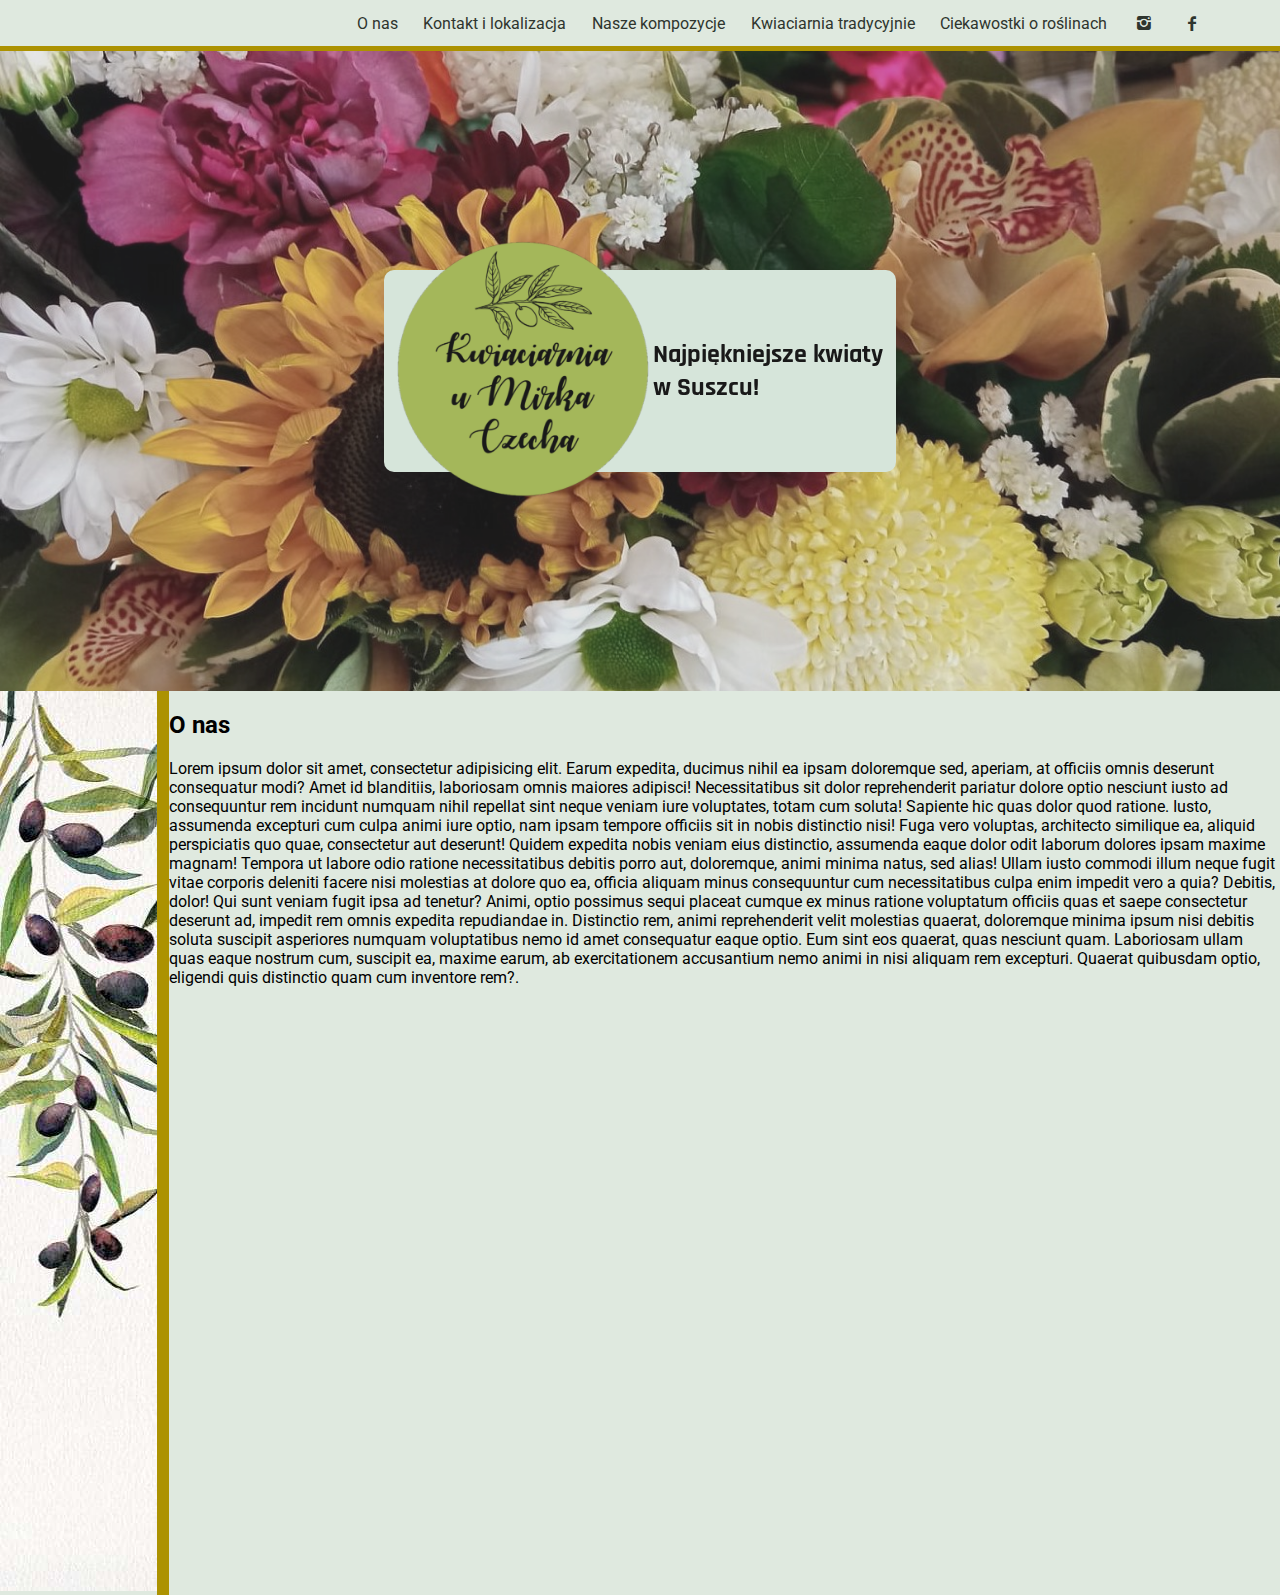
==== Kwiaciarnia/kwiaciarnia.html @ 23f0bf59 "first commit" ====
<!DOCTYPE HTML>
<html lang="pl">
<head>
	<title>Kwiaciarnia u Mirka Czech</title>
	<meta charset="utf-8"/>
	<meta name="discription" content="Jeśli szukasz kwiaciarni w Suszcu, to właśnie ją znalazłeś"/>
	<meta name="keyword" content="kwiaciarnia, Mirosław, Czech, kwiaciarnia u Mirka Czecha, Suszec, kwiaciarnia Suszec, kwiaty Suszec, kwiaty, kompozycje kwiatowe"/>
	<meta http-equiv="X-UA-Compatible"  content="IE=edge,chrome=1" />	
	
	<link rel="stylesheet" href="css/style.css" type="text/css"/>
	<link rel="stylesheet" href="css/fontello.css" type="text/css" />
  <link rel="preconnect" href="https://fonts.gstatic.com">
<link href="https://fonts.googleapis.com/css2?family=Rajdhani&family=Roboto&display=swap" rel="stylesheet">
	
</head>
<body>
  <nav>
    <a class="mainNavi" href="#"><div>O nas</div></a>
    <a class="mainNavi" href="#"><div>Kontakt i lokalizacja</div></a>
    <a class="mainNavi" href="#"><div>Nasze kompozycje</div></a>
    <a class="mainNavi" href="#"><div>Kwiaciarnia tradycyjnie</div></a>
    <a class="mainNavi" href="#"><div>Ciekawostki o roślinach</div></a>
    <a class="mainNavi" href="#"><div><i class="icon-instagram-1"></i></div></a>
    <a class="mainNavi" href="#"><div><i class="icon-facebook-1"></i></div></a>
  </nav>
  <header>
    <img class='bazgrol' src='css/img/Bez tytułu.jpg'>
    <div class="logo">
      <div><img class="logo1" src="css/img/logo 2.png" alt="logo kwiaciarni"></div>
      <div><h1>Najpiękniejsze kwiaty </br>w Suszcu!</h1></div>
    </div>
  </header>
  <main>
    <section class="container">
      <aside>
        <img class='liwki' src='css/img/liwki_bok.jpg'>
      </aside>
      <article>
        <h2>O nas</h2>
        <p>Lorem ipsum dolor sit amet, consectetur adipisicing elit. Earum expedita, ducimus nihil ea ipsam doloremque sed, aperiam, at officiis omnis deserunt consequatur modi? Amet id blanditiis, laboriosam omnis maiores adipisci!
          Necessitatibus sit dolor reprehenderit pariatur dolore optio nesciunt iusto ad consequuntur rem incidunt numquam nihil repellat sint neque veniam iure voluptates, totam cum soluta! Sapiente hic quas dolor quod ratione.
          Iusto, assumenda excepturi cum culpa animi iure optio, nam ipsam tempore officiis sit in nobis distinctio nisi! Fuga vero voluptas, architecto similique ea, aliquid perspiciatis quo quae, consectetur aut deserunt!
          Quidem expedita nobis veniam eius distinctio, assumenda eaque dolor odit laborum dolores ipsam maxime magnam! Tempora ut labore odio ratione necessitatibus debitis porro aut, doloremque, animi minima natus, sed alias!
          Ullam iusto commodi illum neque fugit vitae corporis deleniti facere nisi molestias at dolore quo ea, officia aliquam minus consequuntur cum necessitatibus culpa enim impedit vero a quia? Debitis, dolor!
          Qui sunt veniam fugit ipsa ad tenetur? Animi, optio possimus sequi placeat cumque ex minus ratione voluptatum officiis quas et saepe consectetur deserunt ad, impedit rem omnis expedita repudiandae in.
          Distinctio rem, animi reprehenderit velit molestias quaerat, doloremque minima ipsum nisi debitis soluta suscipit asperiores numquam voluptatibus nemo id amet consequatur eaque optio. Eum sint eos quaerat, quas nesciunt quam.
          Laboriosam ullam quas eaque nostrum cum, suscipit ea, maxime earum, ab exercitationem accusantium nemo animi in nisi aliquam rem excepturi. Quaerat quibusdam optio, eligendi quis distinctio quam cum inventore rem?.</p>
      </article>
    </section>
  </main>
</body>
</html>
---- Kwiaciarnia/css/style.css ----
* {
  -webkit-box-sizing: border-box;
          box-sizing: border-box;
}

body {
  background-color: #dfe9df;
  margin: 0;
  padding: 0;
  color: #000;
  font-family: 'Roboto', sans-serif;
}

body nav {
  background-color: #dfe9df;
  border-bottom: solid 5px #ac9201;
  position: -webkit-sticky;
  position: sticky;
  top: 0;
  left: 0;
  display: -webkit-box;
  display: -ms-flexbox;
  display: flex;
  -webkit-box-align: center;
      -ms-flex-align: center;
          align-items: center;
  -webkit-box-pack: end;
      -ms-flex-pack: end;
          justify-content: flex-end;
  width: 100%;
  padding-right: 5vw;
  z-index: 2;
  height: 4vw;
}

body nav .mainNavi {
  padding: 1vw;
  text-decoration: none;
  color: #2e352e;
}

body nav .mainNavi:hover {
  text-shadow: 1px 1px 1px #b0cab0;
  -webkit-transition: font-size 0.2s linear;
  transition: font-size 0.2s linear;
  font-size: 1.1em;
}

body header {
  background-image: url(img/tlo.jpg);
  background-attachment: fixed;
  background-size: cover;
  width: 100%;
  height: 50vw;
  -webkit-filter: contrast(80%) saturate(80%);
          filter: contrast(80%) saturate(80%);
  display: -webkit-box;
  display: -ms-flexbox;
  display: flex;
  -webkit-box-align: center;
      -ms-flex-align: center;
          align-items: center;
  -webkit-box-pack: center;
      -ms-flex-pack: center;
          justify-content: center;
}

body header .bazgrol {
  width: 40vw;
  border-radius: 10px;
}

body header .logo {
  display: -webkit-box;
  display: -ms-flexbox;
  display: flex;
  -webkit-box-align: center;
      -ms-flex-align: center;
          align-items: center;
  -webkit-box-pack: center;
      -ms-flex-pack: center;
          justify-content: center;
  position: absolute;
}

body header .logo .logo1 {
  width: 20vw;
}

body header .logo h1 {
  font-size: 2vw;
  font-family: 'Rajdhani', sans-serif;
}

body .container {
  display: -webkit-box;
  display: -ms-flexbox;
  display: flex;
}

body .container aside {
  border-right: solid 1vw #ac9201;
}
/*# sourceMappingURL=style.css.map */
---- Kwiaciarnia/css/fontello.css ----
@font-face {
  font-family: 'fontello';
  src: url('../font/fontello.eot?26356814');
  src: url('../font/fontello.eot?26356814#iefix') format('embedded-opentype'),
       url('../font/fontello.woff2?26356814') format('woff2'),
       url('../font/fontello.woff?26356814') format('woff'),
       url('../font/fontello.ttf?26356814') format('truetype'),
       url('../font/fontello.svg?26356814#fontello') format('svg');
  font-weight: normal;
  font-style: normal;
}
/* Chrome hack: SVG is rendered more smooth in Windozze. 100% magic, uncomment if you need it. */
/* Note, that will break hinting! In other OS-es font will be not as sharp as it could be */
/*
@media screen and (-webkit-min-device-pixel-ratio:0) {
  @font-face {
    font-family: 'fontello';
    src: url('../font/fontello.svg?26356814#fontello') format('svg');
  }
}
*/
 
 [class^="icon-"]:before, [class*=" icon-"]:before {
  font-family: "fontello";
  font-style: normal;
  font-weight: normal;
  speak: never;
 
  display: inline-block;
  text-decoration: inherit;
  width: 1em;
  margin-right: .2em;
  text-align: center;
  /* opacity: .8; */
 
  /* For safety - reset parent styles, that can break glyph codes*/
  font-variant: normal;
  text-transform: none;
 
  /* fix buttons height, for twitter bootstrap */
  line-height: 1em;
 
  /* Animation center compensation - margins should be symmetric */
  /* remove if not needed */
  margin-left: .2em;
 
  /* you can be more comfortable with increased icons size */
  /* font-size: 120%; */
 
  /* Font smoothing. That was taken from TWBS */
  -webkit-font-smoothing: antialiased;
  -moz-osx-font-smoothing: grayscale;
 
  /* Uncomment for 3D effect */
  /* text-shadow: 1px 1px 1px rgba(127, 127, 127, 0.3); */
}
 
.icon-facebook-1:before { content: '\f30c'; } /* '' */
.icon-instagram-1:before { content: '\f32d'; } /* '' */
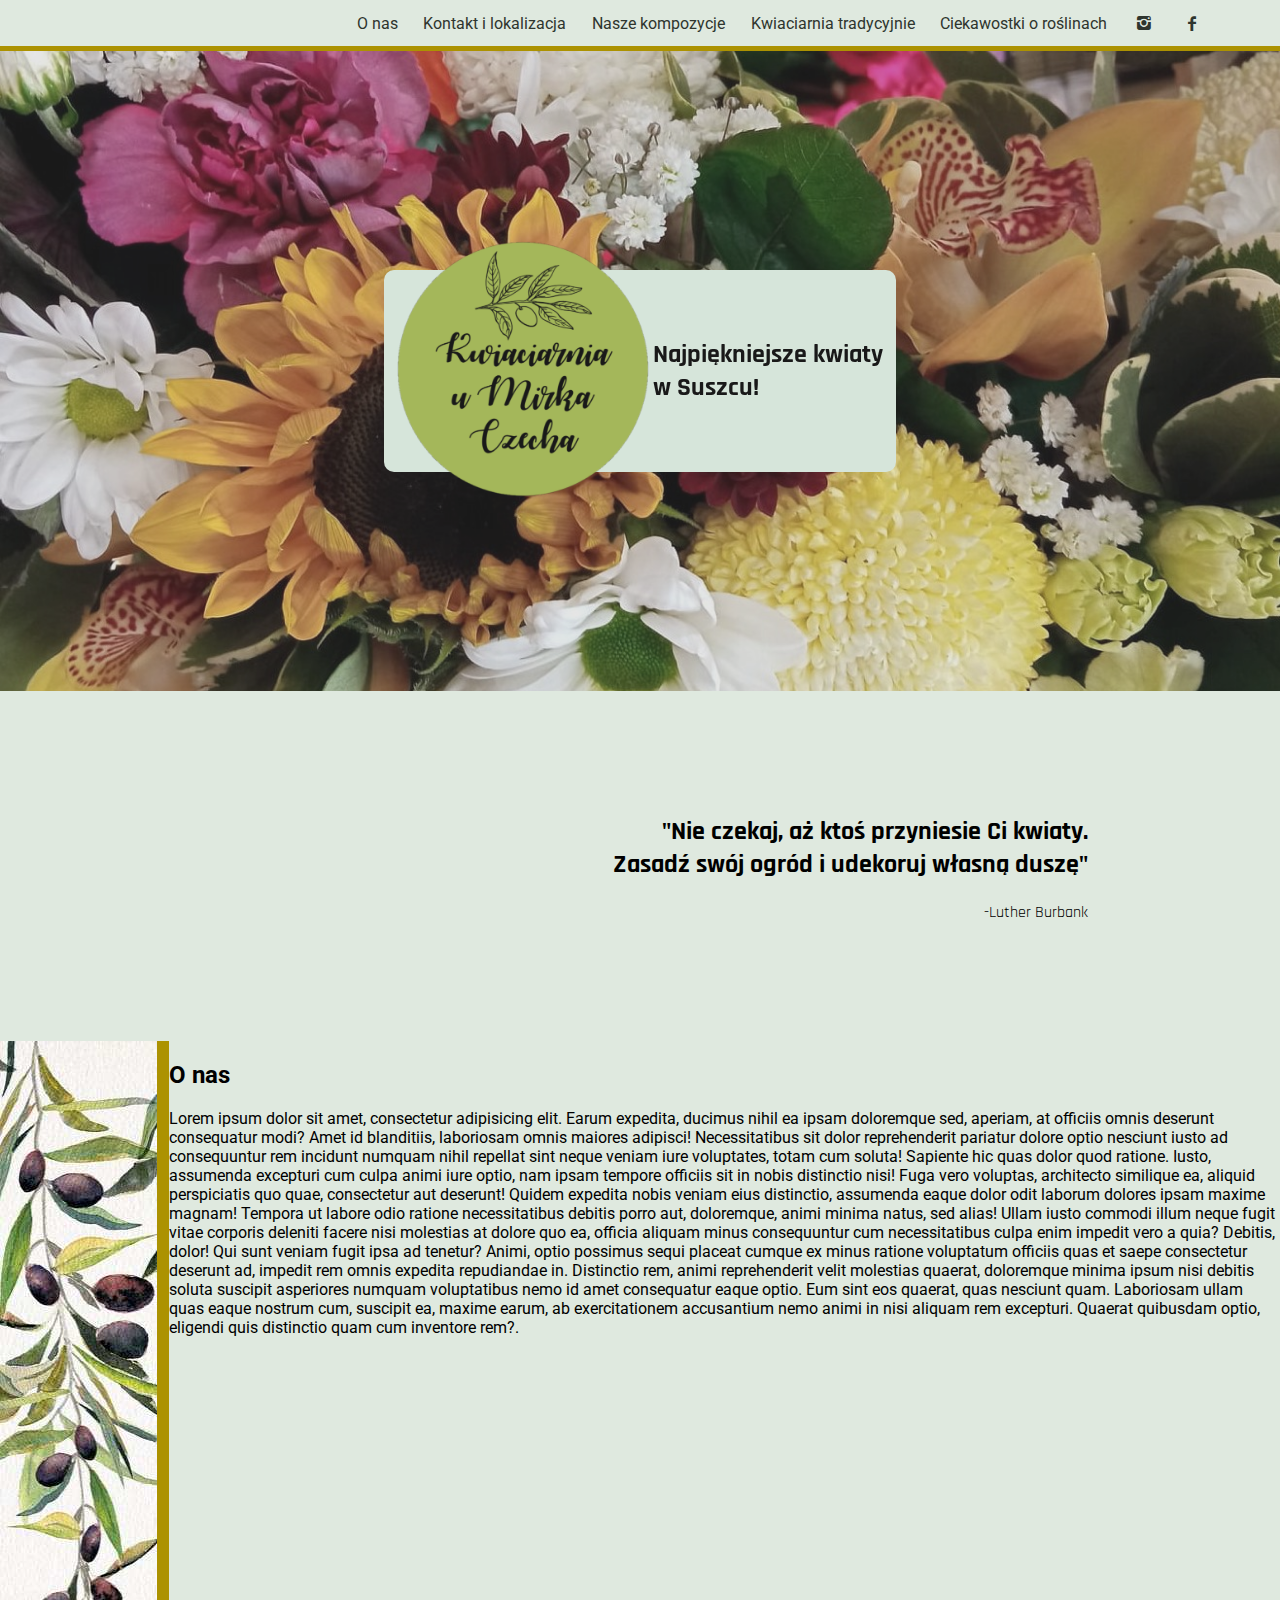
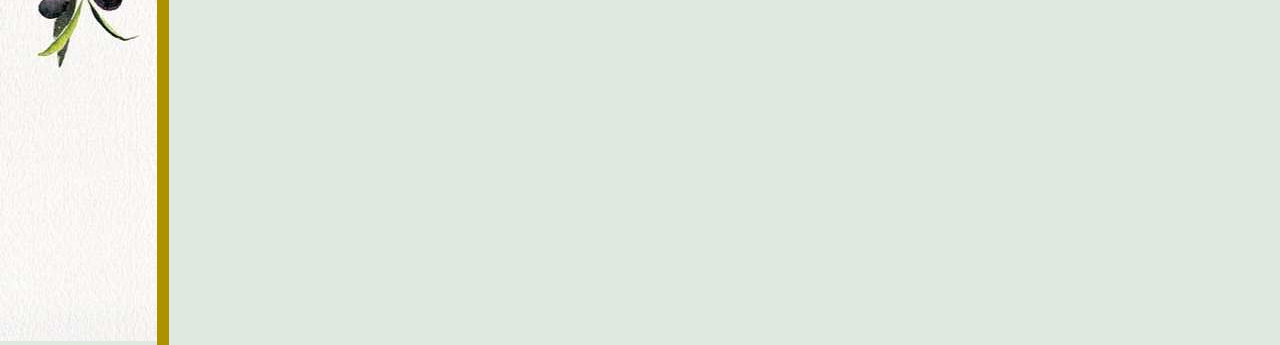
==== commit f4428b4d: "kolejnw partie strony" ====
--- a/Kwiaciarnia/kwiaciarnia.html
+++ b/Kwiaciarnia/kwiaciarnia.html
@@ -10,7 +10,7 @@
 	<link rel="stylesheet" href="css/style.css" type="text/css"/>
 	<link rel="stylesheet" href="css/fontello.css" type="text/css" />
   <link rel="preconnect" href="https://fonts.gstatic.com">
-<link href="https://fonts.googleapis.com/css2?family=Rajdhani&family=Roboto&display=swap" rel="stylesheet">
+  <link href="https://fonts.googleapis.com/css2?family=Rajdhani&family=Roboto&display=swap" rel="stylesheet">
 	
 </head>
 <body>
@@ -30,6 +30,11 @@
       <div><h1>Najpiękniejsze kwiaty </br>w Suszcu!</h1></div>
     </div>
   </header>
+  <article class="cytat">
+    
+    <h2>"Nie czekaj, aż ktoś przyniesie Ci kwiaty.</br>Zasadź swój ogród i udekoruj własną duszę"</h2>
+    <p class="author">-Luther Burbank</p>
+  </article>
   <main>
     <section class="container">
       <aside>
--- a/Kwiaciarnia/css/style.css
+++ b/Kwiaciarnia/css/style.css
@@ -92,6 +92,17 @@
   font-family: 'Rajdhani', sans-serif;
 }
 
+body .cytat {
+  text-align: right;
+  padding: 8vw 15vw;
+  width: 100%;
+  font-family: 'Rajdhani', sans-serif;
+}
+
+body .cytat h2 {
+  font-size: 2vw;
+}
+
 body .container {
   display: -webkit-box;
   display: -ms-flexbox;
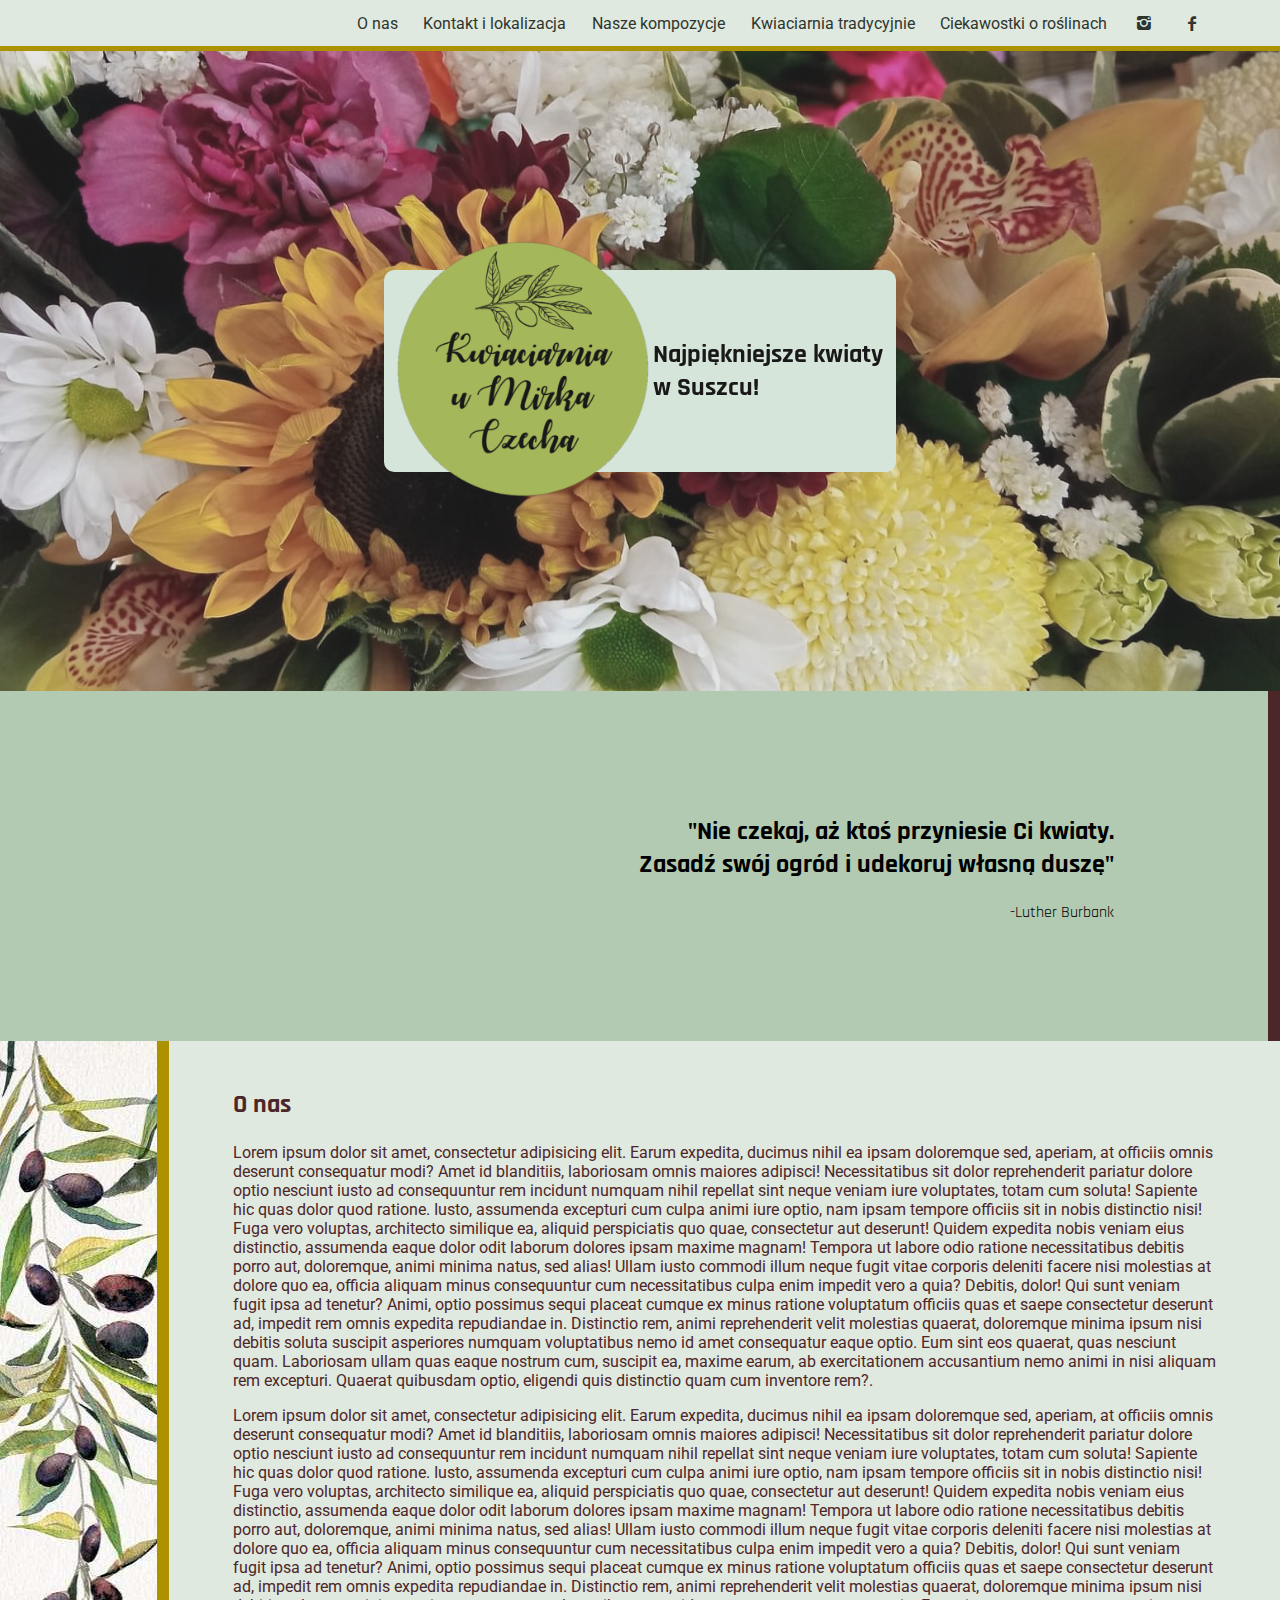
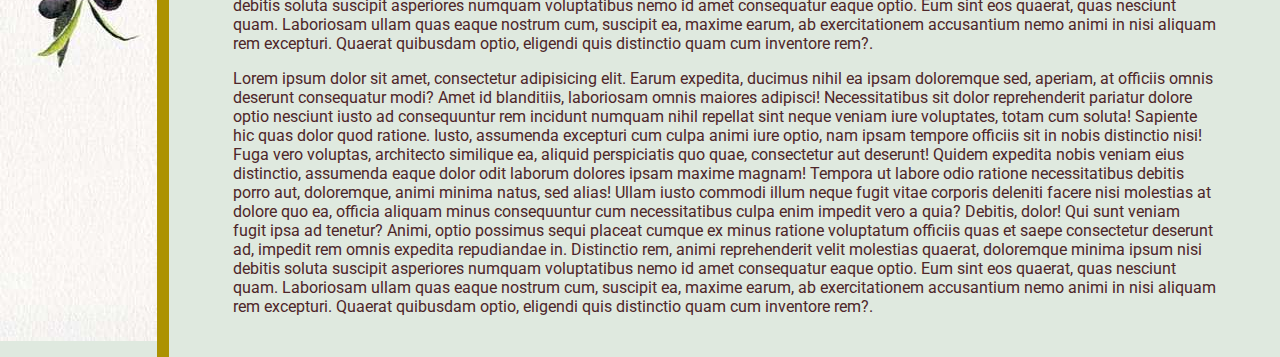
==== commit be90eadc: "." ====
--- a/Kwiaciarnia/kwiaciarnia.html
+++ b/Kwiaciarnia/kwiaciarnia.html
@@ -40,7 +40,7 @@
       <aside>
         <img class='liwki' src='css/img/liwki_bok.jpg'>
       </aside>
-      <article>
+      <article class="onas">
         <h2>O nas</h2>
         <p>Lorem ipsum dolor sit amet, consectetur adipisicing elit. Earum expedita, ducimus nihil ea ipsam doloremque sed, aperiam, at officiis omnis deserunt consequatur modi? Amet id blanditiis, laboriosam omnis maiores adipisci!
           Necessitatibus sit dolor reprehenderit pariatur dolore optio nesciunt iusto ad consequuntur rem incidunt numquam nihil repellat sint neque veniam iure voluptates, totam cum soluta! Sapiente hic quas dolor quod ratione.
@@ -50,6 +50,22 @@
           Qui sunt veniam fugit ipsa ad tenetur? Animi, optio possimus sequi placeat cumque ex minus ratione voluptatum officiis quas et saepe consectetur deserunt ad, impedit rem omnis expedita repudiandae in.
           Distinctio rem, animi reprehenderit velit molestias quaerat, doloremque minima ipsum nisi debitis soluta suscipit asperiores numquam voluptatibus nemo id amet consequatur eaque optio. Eum sint eos quaerat, quas nesciunt quam.
           Laboriosam ullam quas eaque nostrum cum, suscipit ea, maxime earum, ab exercitationem accusantium nemo animi in nisi aliquam rem excepturi. Quaerat quibusdam optio, eligendi quis distinctio quam cum inventore rem?.</p>
+          <p>Lorem ipsum dolor sit amet, consectetur adipisicing elit. Earum expedita, ducimus nihil ea ipsam doloremque sed, aperiam, at officiis omnis deserunt consequatur modi? Amet id blanditiis, laboriosam omnis maiores adipisci!
+            Necessitatibus sit dolor reprehenderit pariatur dolore optio nesciunt iusto ad consequuntur rem incidunt numquam nihil repellat sint neque veniam iure voluptates, totam cum soluta! Sapiente hic quas dolor quod ratione.
+            Iusto, assumenda excepturi cum culpa animi iure optio, nam ipsam tempore officiis sit in nobis distinctio nisi! Fuga vero voluptas, architecto similique ea, aliquid perspiciatis quo quae, consectetur aut deserunt!
+            Quidem expedita nobis veniam eius distinctio, assumenda eaque dolor odit laborum dolores ipsam maxime magnam! Tempora ut labore odio ratione necessitatibus debitis porro aut, doloremque, animi minima natus, sed alias!
+            Ullam iusto commodi illum neque fugit vitae corporis deleniti facere nisi molestias at dolore quo ea, officia aliquam minus consequuntur cum necessitatibus culpa enim impedit vero a quia? Debitis, dolor!
+            Qui sunt veniam fugit ipsa ad tenetur? Animi, optio possimus sequi placeat cumque ex minus ratione voluptatum officiis quas et saepe consectetur deserunt ad, impedit rem omnis expedita repudiandae in.
+            Distinctio rem, animi reprehenderit velit molestias quaerat, doloremque minima ipsum nisi debitis soluta suscipit asperiores numquam voluptatibus nemo id amet consequatur eaque optio. Eum sint eos quaerat, quas nesciunt quam.
+            Laboriosam ullam quas eaque nostrum cum, suscipit ea, maxime earum, ab exercitationem accusantium nemo animi in nisi aliquam rem excepturi. Quaerat quibusdam optio, eligendi quis distinctio quam cum inventore rem?.</p>
+            <p>Lorem ipsum dolor sit amet, consectetur adipisicing elit. Earum expedita, ducimus nihil ea ipsam doloremque sed, aperiam, at officiis omnis deserunt consequatur modi? Amet id blanditiis, laboriosam omnis maiores adipisci!
+              Necessitatibus sit dolor reprehenderit pariatur dolore optio nesciunt iusto ad consequuntur rem incidunt numquam nihil repellat sint neque veniam iure voluptates, totam cum soluta! Sapiente hic quas dolor quod ratione.
+              Iusto, assumenda excepturi cum culpa animi iure optio, nam ipsam tempore officiis sit in nobis distinctio nisi! Fuga vero voluptas, architecto similique ea, aliquid perspiciatis quo quae, consectetur aut deserunt!
+              Quidem expedita nobis veniam eius distinctio, assumenda eaque dolor odit laborum dolores ipsam maxime magnam! Tempora ut labore odio ratione necessitatibus debitis porro aut, doloremque, animi minima natus, sed alias!
+              Ullam iusto commodi illum neque fugit vitae corporis deleniti facere nisi molestias at dolore quo ea, officia aliquam minus consequuntur cum necessitatibus culpa enim impedit vero a quia? Debitis, dolor!
+              Qui sunt veniam fugit ipsa ad tenetur? Animi, optio possimus sequi placeat cumque ex minus ratione voluptatum officiis quas et saepe consectetur deserunt ad, impedit rem omnis expedita repudiandae in.
+              Distinctio rem, animi reprehenderit velit molestias quaerat, doloremque minima ipsum nisi debitis soluta suscipit asperiores numquam voluptatibus nemo id amet consequatur eaque optio. Eum sint eos quaerat, quas nesciunt quam.
+              Laboriosam ullam quas eaque nostrum cum, suscipit ea, maxime earum, ab exercitationem accusantium nemo animi in nisi aliquam rem excepturi. Quaerat quibusdam optio, eligendi quis distinctio quam cum inventore rem?.</p>
       </article>
     </section>
   </main>
--- a/Kwiaciarnia/css/style.css
+++ b/Kwiaciarnia/css/style.css
@@ -93,10 +93,12 @@
 }
 
 body .cytat {
+  background-color: #b1cab1;
   text-align: right;
-  padding: 8vw 15vw;
+  padding: 8vw 12vw;
   width: 100%;
   font-family: 'Rajdhani', sans-serif;
+  border-right: solid 1vw #4d2629;
 }
 
 body .cytat h2 {
@@ -112,4 +114,14 @@
 body .container aside {
   border-right: solid 1vw #ac9201;
 }
+
+body .container .onas {
+  color: #4d2629;
+  padding: 2vw 5vw;
+}
+
+body .container .onas h2 {
+  font-family: 'Rajdhani', sans-serif;
+  font-size: 2vw;
+}
 /*# sourceMappingURL=style.css.map */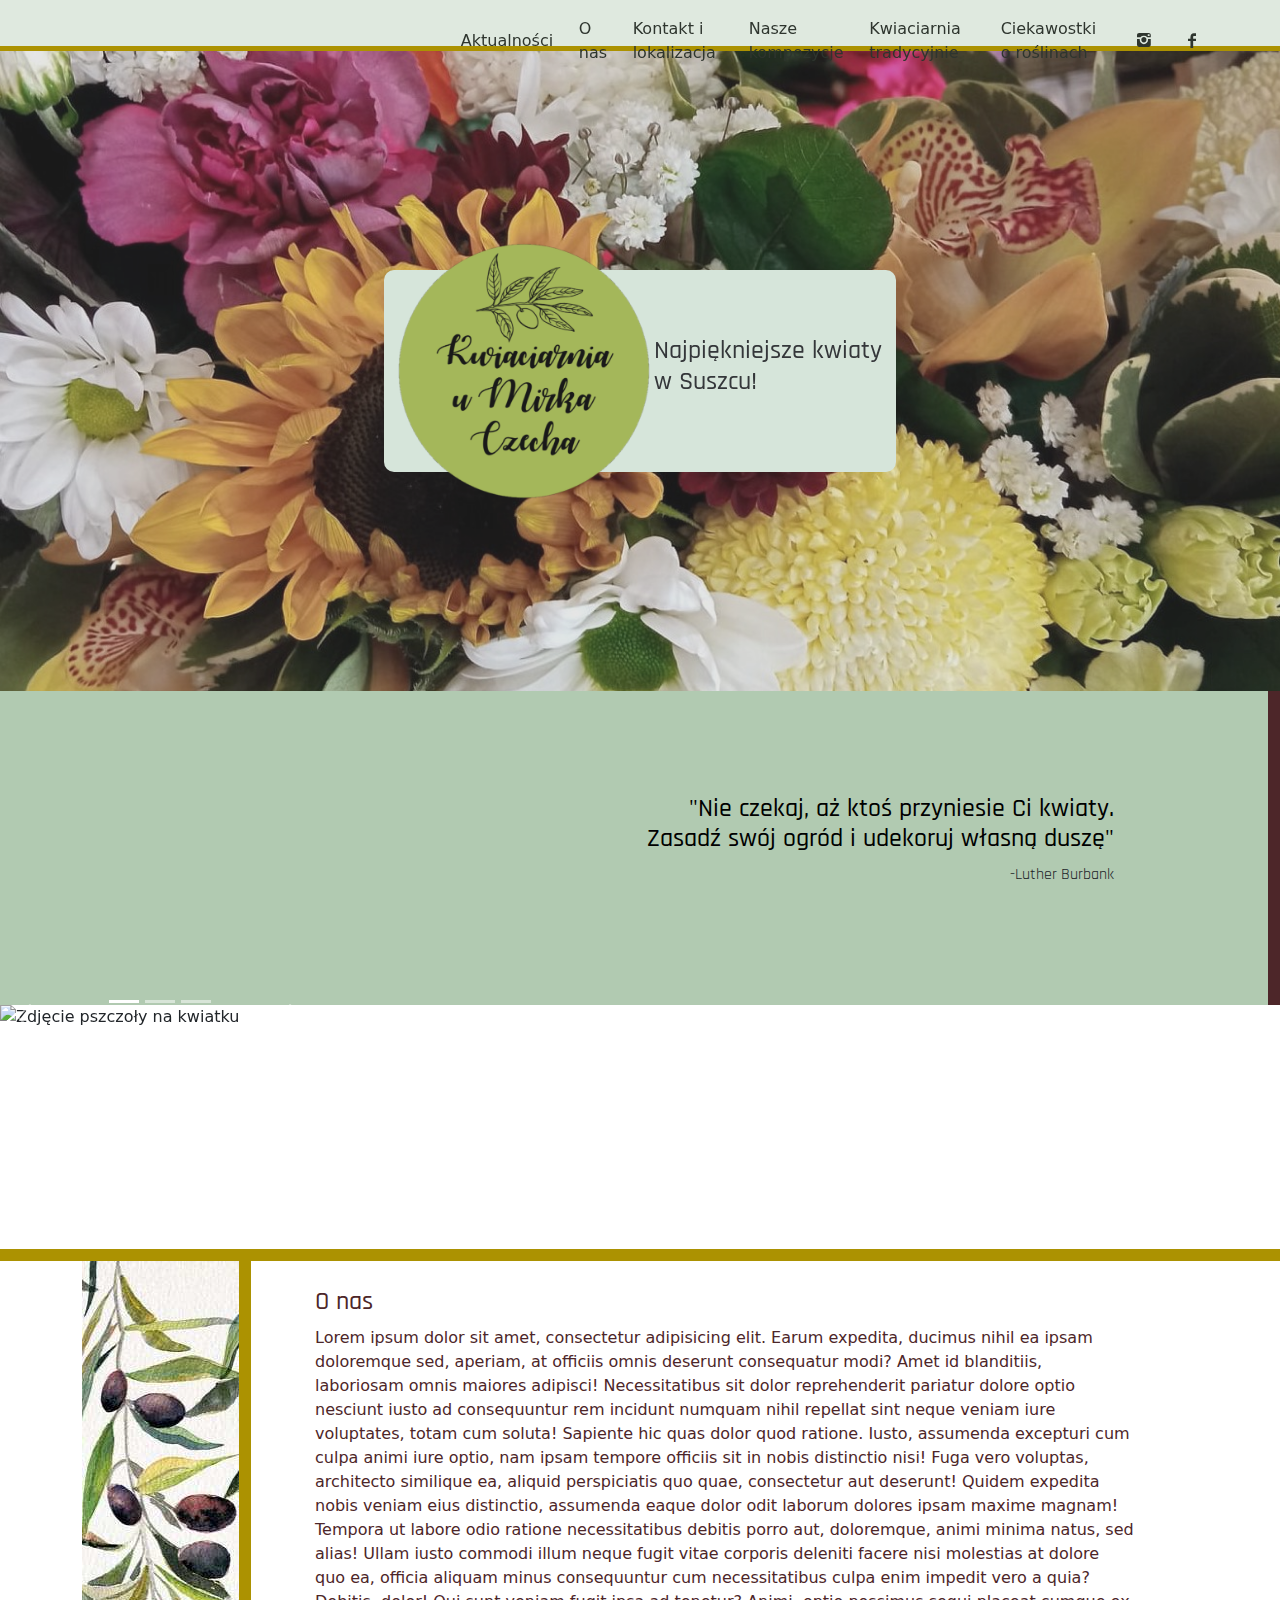
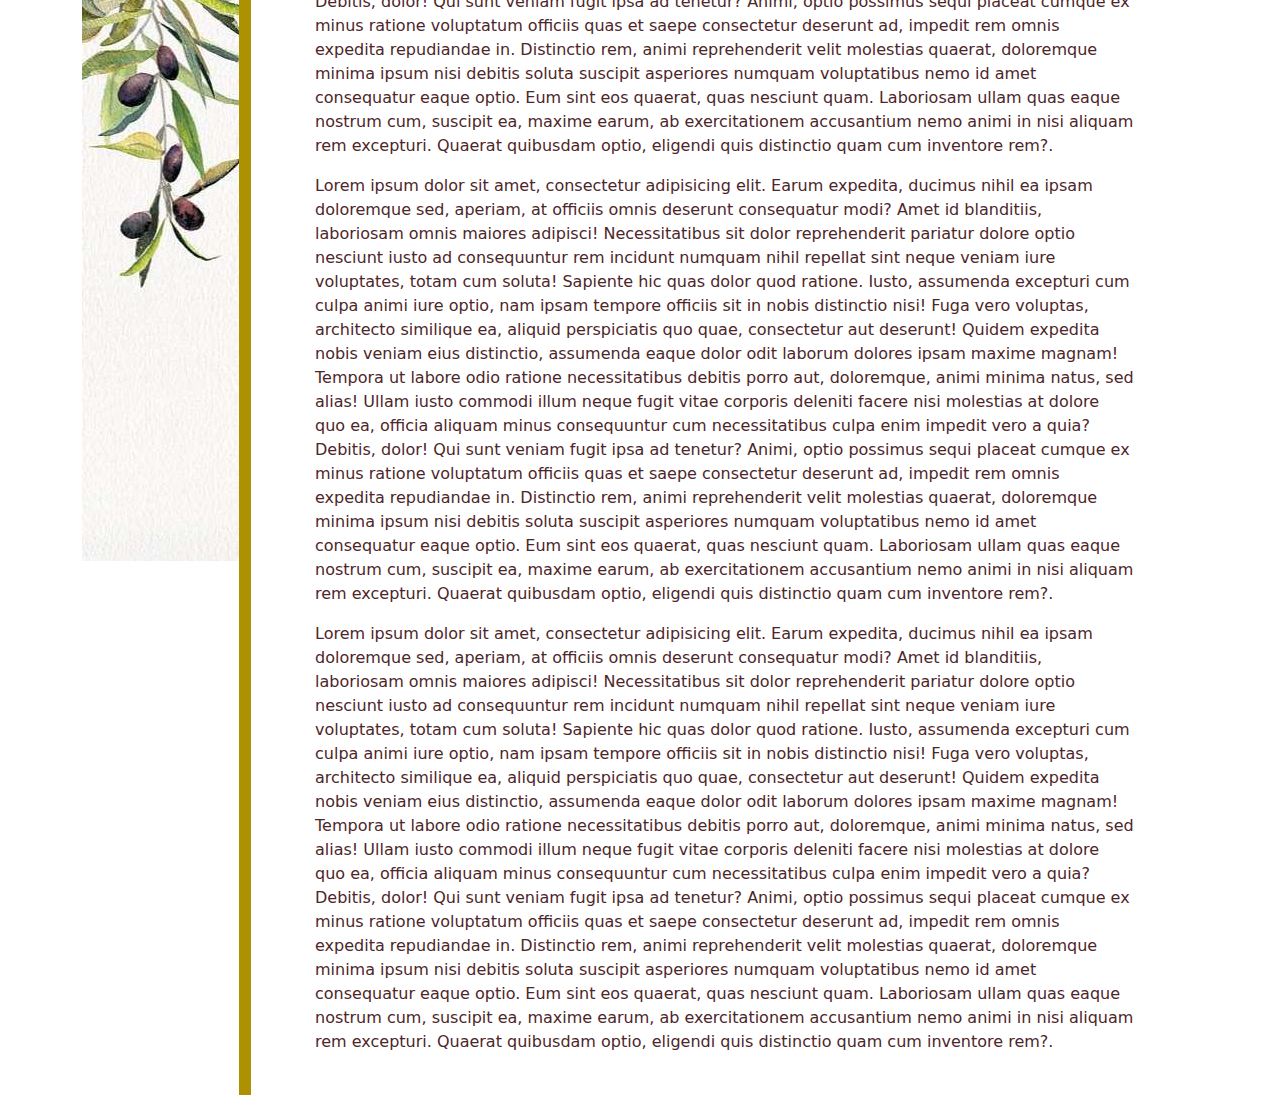
==== commit 26ecd787: "carousel" ====
--- a/Kwiaciarnia/kwiaciarnia.html
+++ b/Kwiaciarnia/kwiaciarnia.html
@@ -12,17 +12,24 @@
   <link rel="preconnect" href="https://fonts.gstatic.com">
   <link href="https://fonts.googleapis.com/css2?family=Rajdhani&family=Roboto&display=swap" rel="stylesheet">
 	
+  <script src="js/bootstrap.min.js"></script>
+  <link rel="stylesheet" href="csss/bootstrap.min.css">
+
 </head>
 <body>
   <nav>
-    <a class="mainNavi" href="#"><div>O nas</div></a>
-    <a class="mainNavi" href="#"><div>Kontakt i lokalizacja</div></a>
-    <a class="mainNavi" href="#"><div>Nasze kompozycje</div></a>
-    <a class="mainNavi" href="#"><div>Kwiaciarnia tradycyjnie</div></a>
-    <a class="mainNavi" href="#"><div>Ciekawostki o roślinach</div></a>
-    <a class="mainNavi" href="#"><div><i class="icon-instagram-1"></i></div></a>
-    <a class="mainNavi" href="#"><div><i class="icon-facebook-1"></i></div></a>
+    <div class="mainNavi">
+    <a class="mainNaviContent" href="#"><div>Aktualności</div></a>
+    <a class="mainNaviContent" href="#onas"><div>O nas</div></a>
+    <a class="mainNaviContent" href="#"><div>Kontakt i lokalizacja</div></a>
+    <a class="mainNaviContent" href="#"><div>Nasze kompozycje</div></a>
+    <a class="mainNaviContent" href="#"><div>Kwiaciarnia tradycyjnie</div></a>
+    <a class="mainNaviContent" href="#"><div>Ciekawostki o roślinach</div></a>
+    <a class="mainNaviIcon" href="#"><div><i class="icon-instagram-1"></i></div></a>
+    <a class="mainNaviIcon" href="#"><div><i class="icon-facebook-1"></i></div></a>
+    </div>
   </nav>
+
   <header>
     <img class='bazgrol' src='css/img/Bez tytułu.jpg'>
     <div class="logo">
@@ -30,17 +37,60 @@
       <div><h1>Najpiękniejsze kwiaty </br>w Suszcu!</h1></div>
     </div>
   </header>
-  <article class="cytat">
+
+  <section class="cytat">
     
     <h2>"Nie czekaj, aż ktoś przyniesie Ci kwiaty.</br>Zasadź swój ogród i udekoruj własną duszę"</h2>
     <p class="author">-Luther Burbank</p>
-  </article>
+  </section>
+
+  <section class="divcarousel">
+    <div id="carouselExampleCaptions" class="carousel slide" data-bs-ride="carousel">
+      <div class="carousel-indicators">
+        <button type="button" data-bs-target="#carouselExampleCaptions" data-bs-slide-to="0" class="active" aria-current="true" aria-label="Slide 1"></button>
+        <button type="button" data-bs-target="#carouselExampleCaptions" data-bs-slide-to="1" aria-label="Slide 2"></button>
+        <button type="button" data-bs-target="#carouselExampleCaptions" data-bs-slide-to="2" aria-label="Slide 3"></button>
+      </div>
+      <div class="carousel-inner">
+        <div class="carousel-item active">
+          <img src="/css/img/wiosna.jpg" class="d-block w-100" alt="Zdjęcie pszczoły na kwiatku">
+          <div class="carousel-caption d-none d-md-block">
+            <h5>First slide label</h5>
+            <p>Some representative placeholder content for the first slide.</p>
+          </div>
+        </div>
+        <div class="carousel-item">
+          <img src="/css/img/rozsada.jpg" class="d-block w-100" alt="Zdjęcie pietruszki na rozsadę">
+          <div class="carousel-caption d-none d-md-block">
+            <h5>Second slide label</h5>
+            <p>Some representative placeholder content for the second slide.</p>
+          </div>
+        </div>
+        <div class="carousel-item">
+          <img src="/css/img/kwiat.jpg" class="d-block w-100" alt="Zdjęcie osteospermum">
+          <div class="carousel-caption d-none d-md-block">
+            <h5>Third slide label</h5>
+            <p>Some representative placeholder content for the third slide.</p>
+          </div>
+        </div>
+      </div>
+      <button class="carousel-control-prev" type="button" data-bs-target="#carouselExampleCaptions" data-bs-slide="prev">
+        <span class="carousel-control-prev-icon" aria-hidden="true"></span>
+        <span class="visually-hidden">Previous</span>
+      </button>
+      <button class="carousel-control-next" type="button" data-bs-target="#carouselExampleCaptions" data-bs-slide="next">
+        <span class="carousel-control-next-icon" aria-hidden="true"></span>
+        <span class="visually-hidden">Next</span>
+      </button>
+    </div>
+  </section>
+
   <main>
     <section class="container">
       <aside>
         <img class='liwki' src='css/img/liwki_bok.jpg'>
       </aside>
-      <article class="onas">
+      <article class="onas" id="onas">
         <h2>O nas</h2>
         <p>Lorem ipsum dolor sit amet, consectetur adipisicing elit. Earum expedita, ducimus nihil ea ipsam doloremque sed, aperiam, at officiis omnis deserunt consequatur modi? Amet id blanditiis, laboriosam omnis maiores adipisci!
           Necessitatibus sit dolor reprehenderit pariatur dolore optio nesciunt iusto ad consequuntur rem incidunt numquam nihil repellat sint neque veniam iure voluptates, totam cum soluta! Sapiente hic quas dolor quod ratione.
--- a/Kwiaciarnia/css/style.css
+++ b/Kwiaciarnia/css/style.css
@@ -18,32 +18,56 @@
   position: sticky;
   top: 0;
   left: 0;
+  width: 100%;
+  z-index: 2;
+  height: 4vw;
+}
+
+body nav .mainNavi {
   display: -webkit-box;
   display: -ms-flexbox;
   display: flex;
   -webkit-box-align: center;
       -ms-flex-align: center;
           align-items: center;
-  -webkit-box-pack: end;
-      -ms-flex-pack: end;
-          justify-content: flex-end;
-  width: 100%;
-  padding-right: 5vw;
-  z-index: 2;
-  height: 4vw;
+  -ms-flex-pack: distribute;
+      justify-content: space-around;
+  width: 60vw;
+  position: fixed;
+  top: 4px;
+  right: 5vw;
 }
 
-body nav .mainNavi {
+body nav .mainNavi .mainNaviContent {
   padding: 1vw;
   text-decoration: none;
   color: #2e352e;
 }
 
-body nav .mainNavi:hover {
+body nav .mainNavi .mainNaviContent:hover {
   text-shadow: 1px 1px 1px #b0cab0;
   -webkit-transition: font-size 0.2s linear;
   transition: font-size 0.2s linear;
   font-size: 1.1em;
+  width: -webkit-fit-content;
+  width: -moz-fit-content;
+  width: fit-content;
+}
+
+body nav .mainNavi .mainNaviIcon {
+  padding: 1vw;
+  text-decoration: none;
+  color: #2e352e;
+}
+
+body nav .mainNavi .mainNaviIcon:hover {
+  text-shadow: 1px 1px 1px #b0cab0;
+  -webkit-transition: font-size 0.2s linear;
+  transition: font-size 0.2s linear;
+  font-size: 1.1em;
+  width: -webkit-fit-content;
+  width: -moz-fit-content;
+  width: fit-content;
 }
 
 body header {
@@ -103,12 +127,28 @@
 
 body .cytat h2 {
   font-size: 2vw;
+  color: #000;
+}
+
+body .divcarousel {
+  height: 20vw;
+  border-bottom: solid 1vw #ac9201;
+  width: 100%;
+}
+
+body .divcarousel .carousel {
+  width: 25vw;
+}
+
+body .divcarousel .carousel img {
+  width: 20px;
 }
 
 body .container {
   display: -webkit-box;
   display: -ms-flexbox;
   display: flex;
+  width: 100%;
 }
 
 body .container aside {
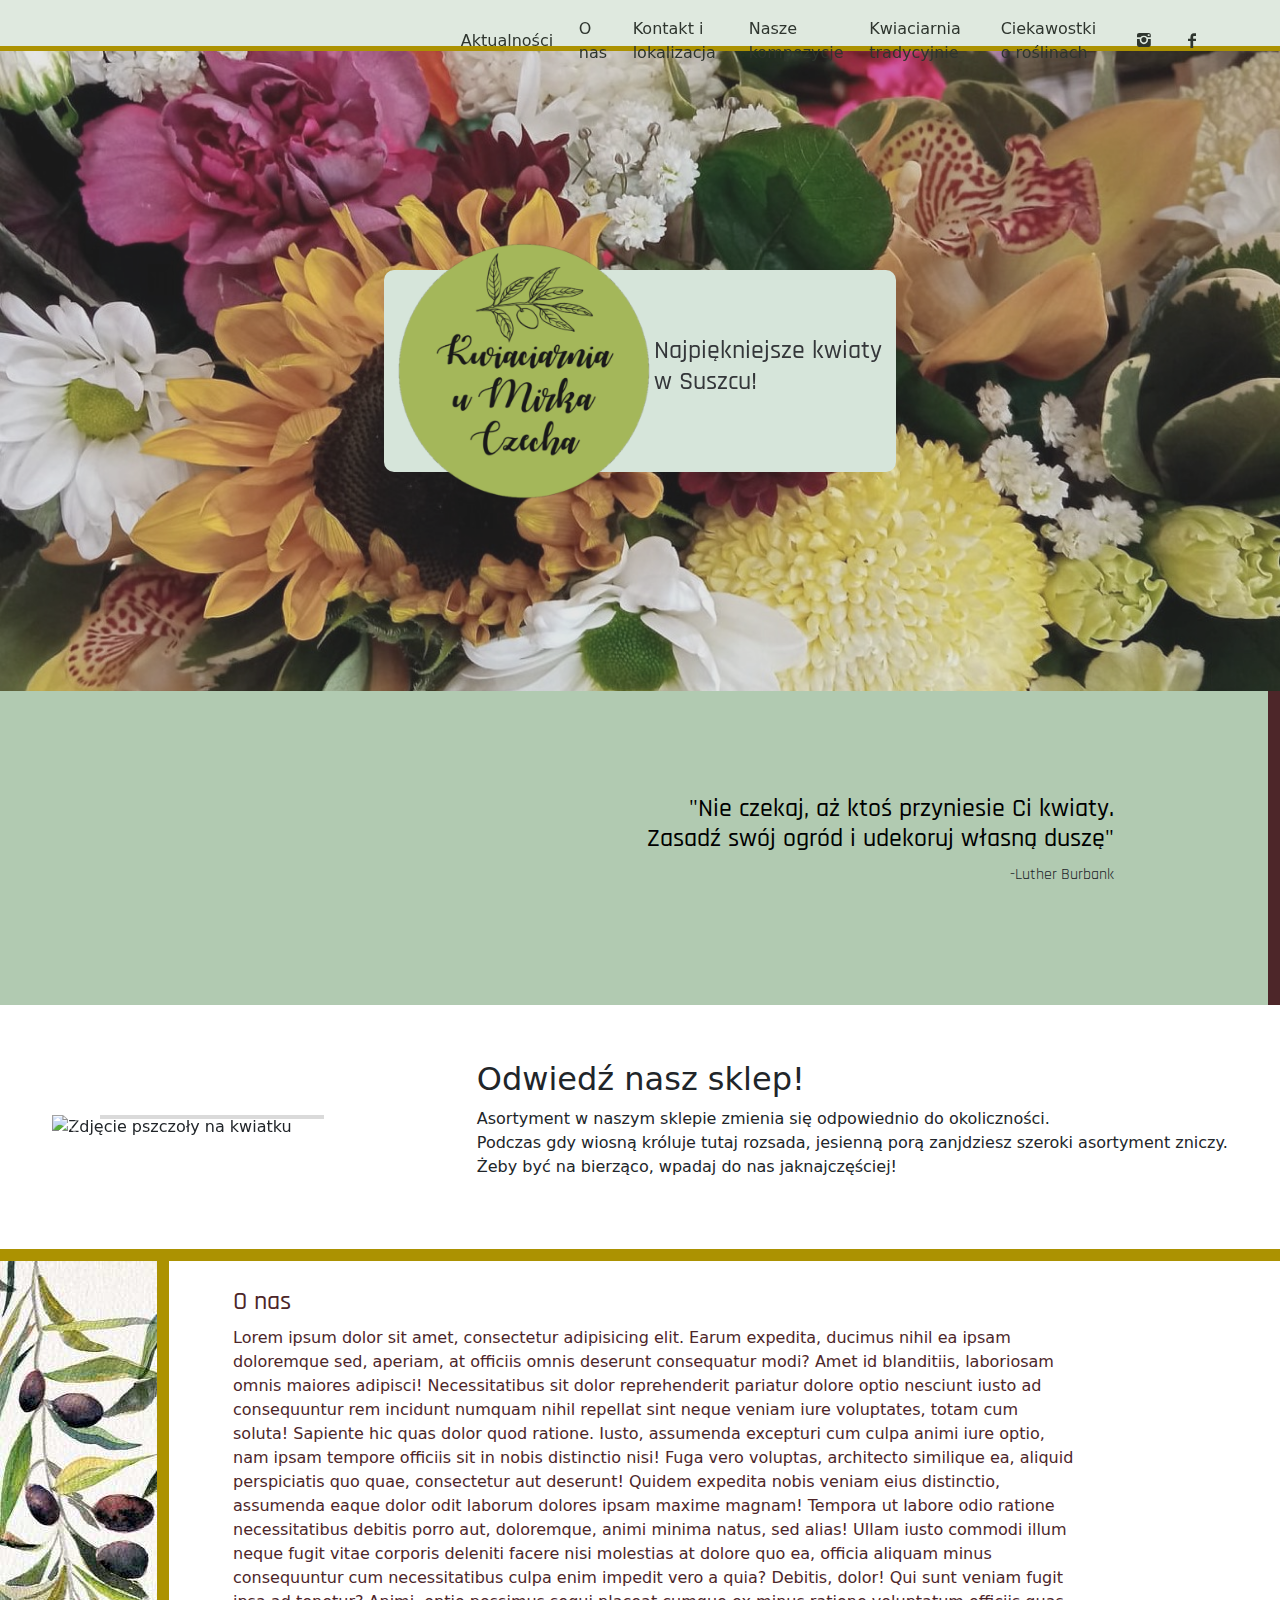
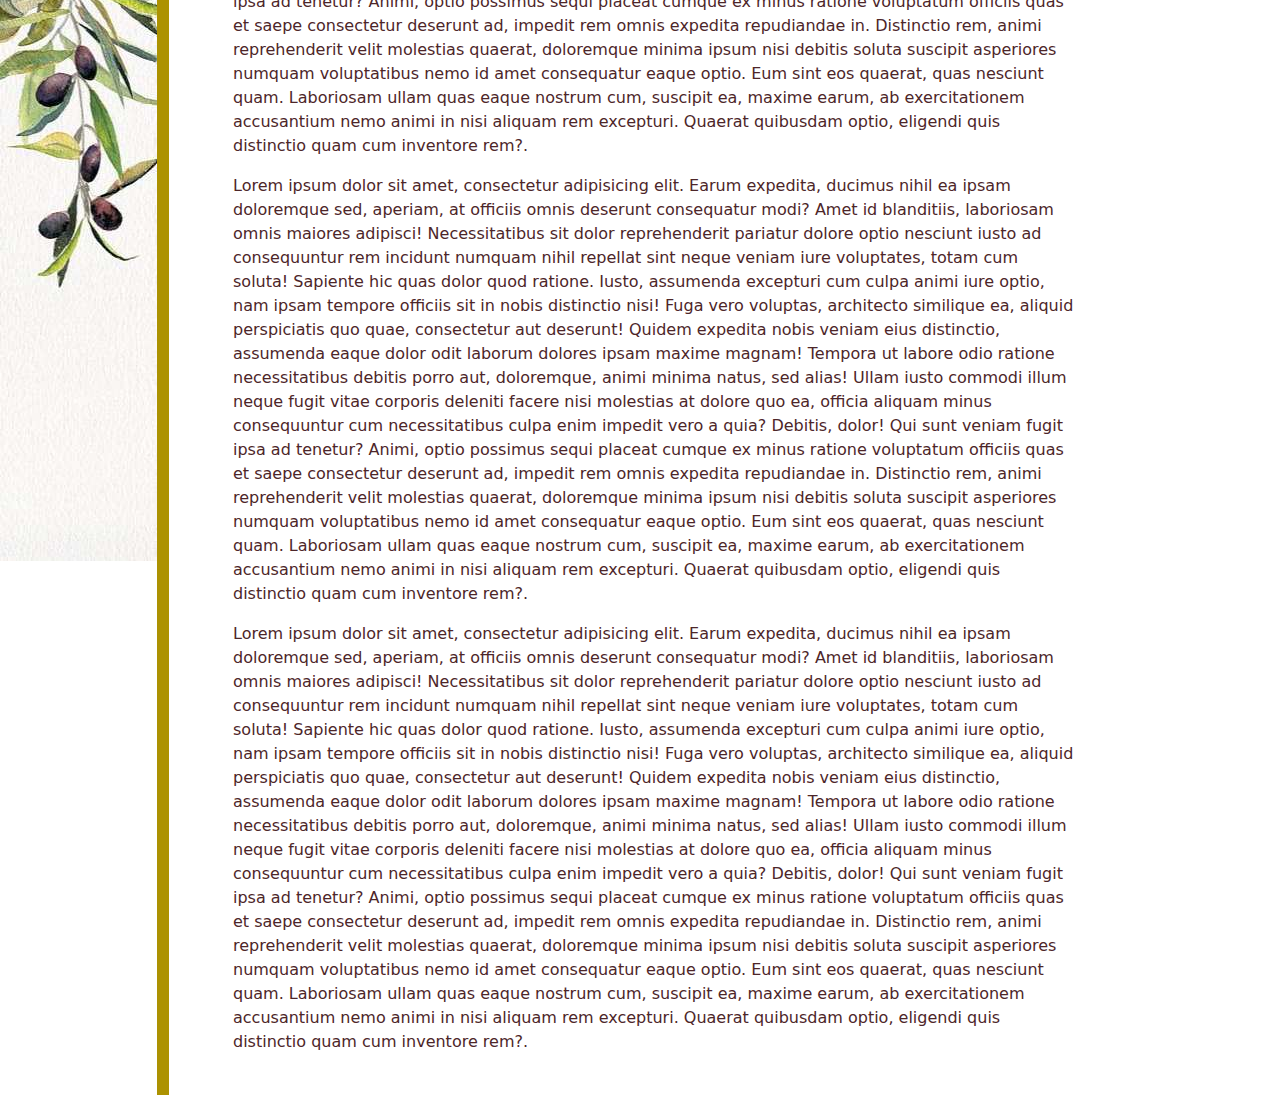
==== commit 6a1b4808: "karuzela format" ====
--- a/Kwiaciarnia/kwiaciarnia.html
+++ b/Kwiaciarnia/kwiaciarnia.html
@@ -55,22 +55,22 @@
         <div class="carousel-item active">
           <img src="/css/img/wiosna.jpg" class="d-block w-100" alt="Zdjęcie pszczoły na kwiatku">
           <div class="carousel-caption d-none d-md-block">
-            <h5>First slide label</h5>
-            <p>Some representative placeholder content for the first slide.</p>
+            <h5>Wiosna w końcu budzi się do życia!</h5>
+            <p>Już dziś zaplanój swoją przestrzeń i pamiętaj o pszczołach!</p>
           </div>
         </div>
         <div class="carousel-item">
           <img src="/css/img/rozsada.jpg" class="d-block w-100" alt="Zdjęcie pietruszki na rozsadę">
           <div class="carousel-caption d-none d-md-block">
-            <h5>Second slide label</h5>
-            <p>Some representative placeholder content for the second slide.</p>
+            <h5>Zamiana na zielone</h5>
+            <p>Zaplanój już dziś czym chcesz się żywić latem. Zapraszamy po pachnącą rozsadę!</p>
           </div>
         </div>
         <div class="carousel-item">
           <img src="/css/img/kwiat.jpg" class="d-block w-100" alt="Zdjęcie osteospermum">
           <div class="carousel-caption d-none d-md-block">
-            <h5>Third slide label</h5>
-            <p>Some representative placeholder content for the third slide.</p>
+            <h5>Osteospermum? A co to?</h5>
+            <p>Poznaj z nami nowe rośliny i udekorój nimi swój ogród i wnętrze!</p>
           </div>
         </div>
       </div>
@@ -82,6 +82,12 @@
         <span class="carousel-control-next-icon" aria-hidden="true"></span>
         <span class="visually-hidden">Next</span>
       </button>
+    </div>
+    <div>
+      <h2>Odwiedź nasz sklep!</h2>
+      <p>Asortyment w naszym sklepie zmienia się odpowiednio do okoliczności.</br>
+        Podczas gdy wiosną króluje tutaj rozsada, jesienną porą zanjdziesz szeroki asortyment zniczy.</br>
+        Żeby być na bierząco, wpadaj do nas jaknajczęściej!</p>
     </div>
   </section>
 
--- a/Kwiaciarnia/css/style.css
+++ b/Kwiaciarnia/css/style.css
@@ -132,16 +132,40 @@
 
 body .divcarousel {
   height: 20vw;
+  display: -webkit-box;
+  display: -ms-flexbox;
+  display: flex;
+  -ms-flex-pack: distribute;
+      justify-content: space-around;
+  -webkit-box-align: center;
+      -ms-flex-align: center;
+          align-items: center;
   border-bottom: solid 1vw #ac9201;
   width: 100%;
 }
 
 body .divcarousel .carousel {
-  width: 25vw;
+  width: 25%;
 }
 
 body .divcarousel .carousel img {
   width: 20px;
+}
+
+body .divcarousel .carousel h2 {
+  font-family: 'Rajdhani', sans-serif;
+  font-size: 2vw;
+}
+
+body .divcarousel .carousel .carousel-caption {
+  background-color: #d1d1d1;
+  color: #000;
+  opacity: .8;
+}
+
+body .divcarousel .carousel .carousel-caption h2 {
+  font-family: 'Rajdhani', sans-serif;
+  font-size: 2vw;
 }
 
 body .container {
@@ -149,6 +173,8 @@
   display: -ms-flexbox;
   display: flex;
   width: 100%;
+  margin: 0 !important;
+  padding: 0;
 }
 
 body .container aside {
@@ -158,6 +184,9 @@
 body .container .onas {
   color: #4d2629;
   padding: 2vw 5vw;
+  width: -webkit-fit-content;
+  width: -moz-fit-content;
+  width: fit-content;
 }
 
 body .container .onas h2 {
